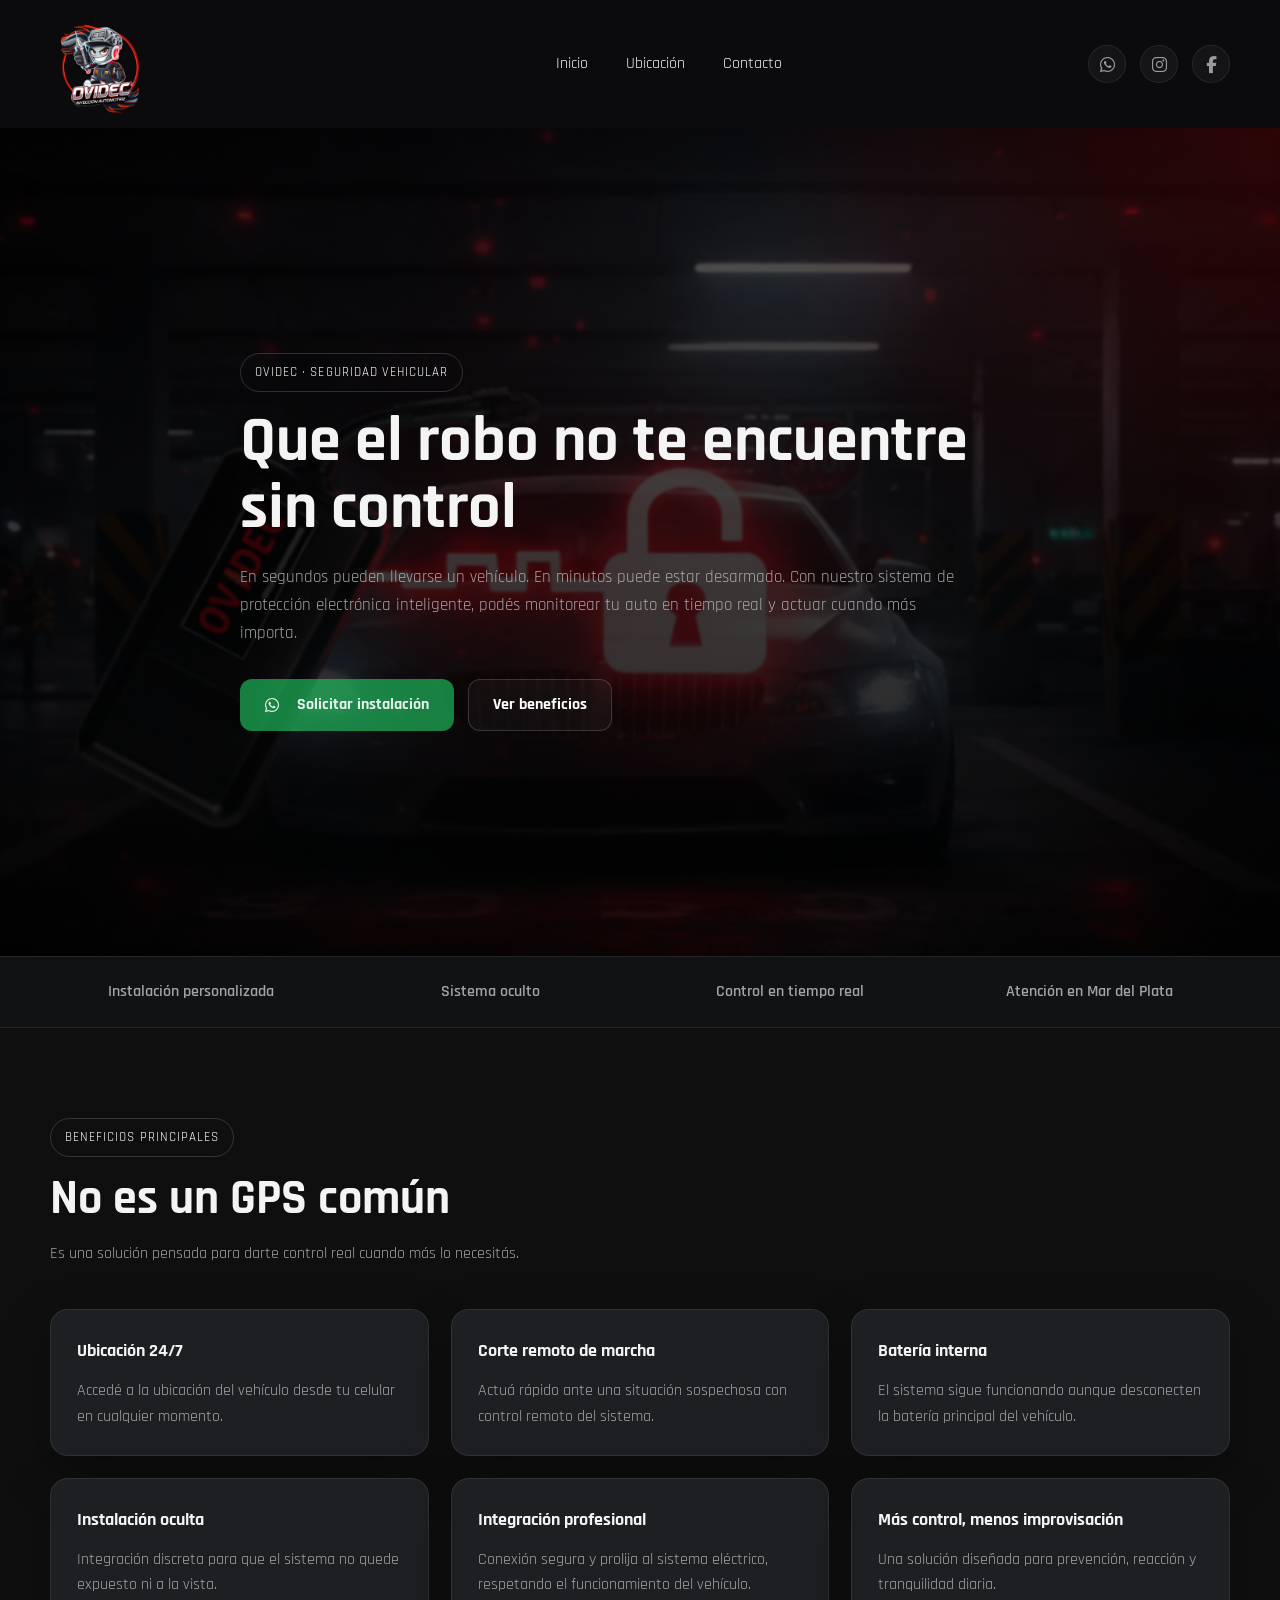
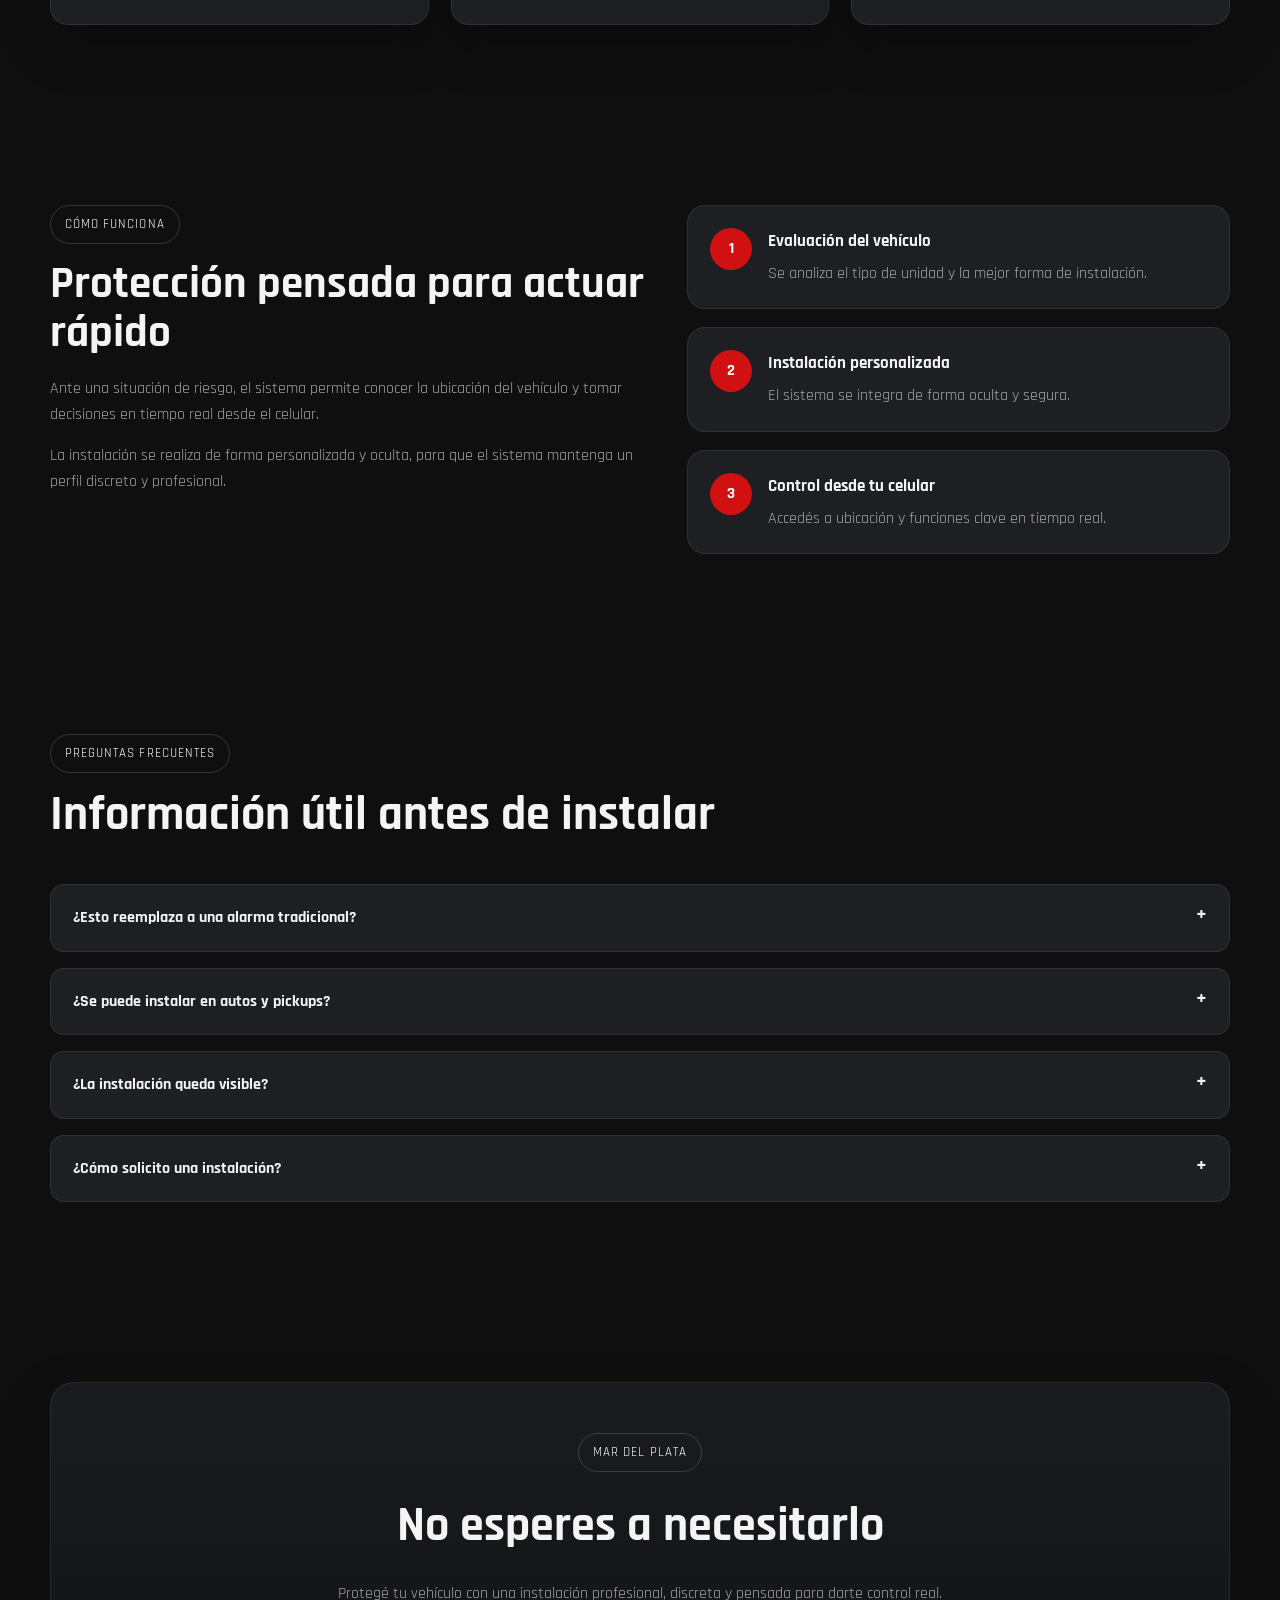
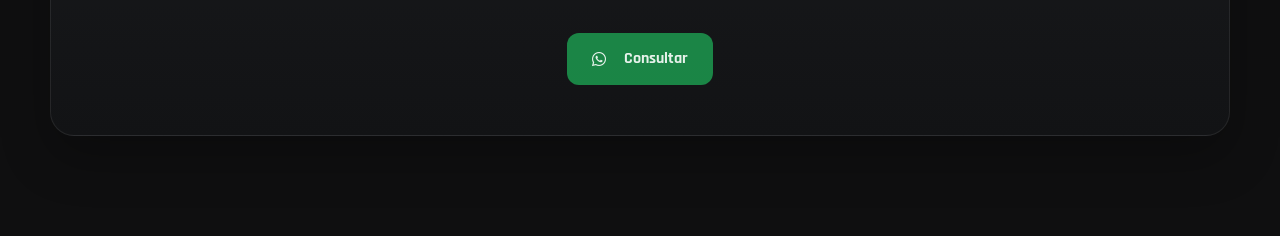
==== proteccion/proteccion-electronica.html @ 3875484e "sistema de seguridad vehicular" ====
<!DOCTYPE html>
<html lang="es">

<head>
  <meta charset="UTF-8" />
  <meta name="viewport" content="width=device-width, initial-scale=1.0" />
  <title>Protección Electrónica Vehicular | OVIDEC</title>
  <meta name="description"
    content="Sistema de protección electrónica inteligente para autos y pickups en Mar del Plata. Ubicación 24/7, corte remoto y instalación oculta." />

  <link rel="preconnect" href="https://fonts.googleapis.com">
  <link rel="preconnect" href="https://fonts.gstatic.com" crossorigin>
  <link href="https://fonts.googleapis.com/css2?family=Montserrat:wght@400;600;700;800&display=swap" rel="stylesheet">
  <link rel="stylesheet" href="https://cdnjs.cloudflare.com/ajax/libs/font-awesome/6.5.1/css/all.min.css">

  <link href="https://fonts.googleapis.com/css2?family=Rajdhani:wght@400;500;600;700&display=swap" rel="stylesheet">

  <link rel="apple-touch-icon" sizes="180x180" href="img/apple-touch-icon.png">
  <link rel="icon" type="image/png" sizes="32x32" href="img/favicon-32x32.png">
  <link rel="icon" type="image/png" sizes="16x16" href="img/favicon-16x16.png">
  <link rel="icon" href="img/favicon.ico">
  <link rel="manifest" href="site.webmanifest">

  <link rel="stylesheet" href="proteccion-electronica.css" />

</head>

<body>

  <header class="header">
    <div class="container header__inner">

      <a class="brand" href="#top" aria-label="OVIDEC Inyección Automotriz">
        <img src="../img/ovidecLOGO.png" alt="Logo OVIDEC" class="brand__logo">
      </a>


      <button class="menu-toggle" aria-label="Abrir menú">
        <span></span>
        <span></span>
        <span></span>
      </button>

      <nav class="nav" aria-label="Navegación principal">
        <a href="../index.html">Inicio</a>

        <a href="#ubicacion">Ubicación</a>
        <a href="#contacto">Contacto</a>
      </nav>

      <div class="header__cta header__social">
        <a href="https://wa.me/5491153776915" target="_blank" aria-label="WhatsApp">
          <i class="fab fa-whatsapp"></i>
        </a>
        <a href="https://instagram.com/ovidecinyeccionautomotriz" target="_blank" aria-label="Instagram">
          <i class="fab fa-instagram"></i>
        </a>
        <a href="https://facebook.com/ovidec" target="_blank" aria-label="Facebook">
          <i class="fab fa-facebook-f"></i>
        </a>
      </div>


    </div>
  </header>


  <main>
    <section class="hero">
      <div class="overlay"></div>
      <div class="container hero-content">
        <span class="badge">OVIDEC · Seguridad Vehicular</span>
        <h1>Que el robo no te encuentre sin control</h1>
        <p class="hero-text">
          En segundos pueden llevarse un vehículo. En minutos puede estar desarmado.
          Con nuestro sistema de protección electrónica inteligente, podés monitorear
          tu auto en tiempo real y actuar cuando más importa.
        </p>

        <div class="hero-actions">
          <a class="btn btn-primary"
            href="https://wa.me/542236000000?text=Hola%2C%20quiero%20consultar%20por%20la%20protecci%C3%B3n%20electr%C3%B3nica%20para%20mi%20veh%C3%ADculo."
            target="_blank" rel="noopener noreferrer">
            <i class="fab fa-whatsapp"></i>
            Solicitar instalación
          </a>

          <a class="btn btn-secondary" href="#beneficios">
            Ver beneficios
          </a>
        </div>
      </div>
    </section>


    <section class="trust-bar">
      <div class="container trust-grid">
        <div>Instalación personalizada</div>
        <div>Sistema oculto</div>
        <div>Control en tiempo real</div>
        <div>Atención en Mar del Plata</div>
      </div>
    </section>

    <div class="gps-bg">

      <section class="section" id="beneficios">
        <div class="container">
          <div class="section-heading">
            <span class="section-kicker">Beneficios principales</span>
            <h2>No es un GPS común</h2>
            <p>
              Es una solución pensada para darte control real cuando más lo necesitás.
            </p>
          </div>

          <div class="cards-grid">
            <article class="card">
              <h3>Ubicación 24/7</h3>
              <p>
                Accedé a la ubicación del vehículo desde tu celular en cualquier momento.
              </p>
            </article>

            <article class="card">
              <h3>Corte remoto de marcha</h3>
              <p>
                Actuá rápido ante una situación sospechosa con control remoto del sistema.
              </p>
            </article>

            <article class="card">
              <h3>Batería interna</h3>
              <p>
                El sistema sigue funcionando aunque desconecten la batería principal del vehículo.
              </p>
            </article>

            <article class="card">
              <h3>Instalación oculta</h3>
              <p>
                Integración discreta para que el sistema no quede expuesto ni a la vista.
              </p>
            </article>

            <article class="card">
              <h3>Integración profesional</h3>
              <p>
                Conexión segura y prolija al sistema eléctrico, respetando el funcionamiento del vehículo.
              </p>
            </article>

            <article class="card">
              <h3>Más control, menos improvisación</h3>
              <p>
                Una solución diseñada para prevención, reacción y tranquilidad diaria.
              </p>
            </article>
          </div>
        </div>
      </section>

      <section class="section section-dark">
        <div class="container two-columns">
          <div>
            <span class="section-kicker">Cómo funciona</span>
            <h2>Protección pensada para actuar rápido</h2>
            <p>
              Ante una situación de riesgo, el sistema permite conocer la ubicación del vehículo
              y tomar decisiones en tiempo real desde el celular.
            </p>
            <p>
              La instalación se realiza de forma personalizada y oculta, para que el sistema
              mantenga un perfil discreto y profesional.
            </p>
          </div>

          <div class="steps">
            <div class="step">
              <span>1</span>
              <div>
                <h3>Evaluación del vehículo</h3>
                <p>Se analiza el tipo de unidad y la mejor forma de instalación.</p>
              </div>
            </div>

            <div class="step">
              <span>2</span>
              <div>
                <h3>Instalación personalizada</h3>
                <p>El sistema se integra de forma oculta y segura.</p>
              </div>
            </div>

            <div class="step">
              <span>3</span>
              <div>
                <h3>Control desde tu celular</h3>
                <p>Accedés a ubicación y funciones clave en tiempo real.</p>
              </div>
            </div>
          </div>
        </div>
      </section>

    </div>

    <section class="section section-dark">
      <div class="container">
        <div class="section-heading">
          <span class="section-kicker">Preguntas frecuentes</span>
          <h2>Información útil antes de instalar</h2>
        </div>

        <div class="faq-list">
          <details class="faq-item">
            <summary>¿Esto reemplaza a una alarma tradicional?</summary>
            <p>
              No necesariamente. Puede complementarse con otros sistemas de seguridad
              para lograr una protección más completa.
            </p>
          </details>

          <details class="faq-item">
            <summary>¿Se puede instalar en autos y pickups?</summary>
            <p>
              Sí. La instalación se adapta según el tipo de vehículo y su configuración eléctrica.
            </p>
          </details>

          <details class="faq-item">
            <summary>¿La instalación queda visible?</summary>
            <p>
              No. Uno de los puntos clave del servicio es que la instalación sea oculta y prolija.
            </p>
          </details>

          <details class="faq-item">
            <summary>¿Cómo solicito una instalación?</summary>
            <p>
              Podés escribir por WhatsApp para evaluar tu vehículo y coordinar la instalación personalizada.
            </p>
          </details>
        </div>
      </div>
    </section>

    <section class="cta-final">
      <div class="container cta-box">
        <span class="section-kicker">Mar del Plata</span>
        <h2>No esperes a necesitarlo</h2>
        <p>
          Protegé tu vehículo con una instalación profesional, discreta y pensada para darte control real.
        </p>
        <a class="btn btn-primary"
          href="https://wa.me/542236000000?text=Hola%2C%20quiero%20consultar%20por%20la%20protecci%C3%B3n%20electr%C3%B3nica%20para%20mi%20veh%C3%ADculo."
          target="_blank" rel="noopener noreferrer">
          <i class="fab fa-whatsapp"></i>
          Consultar
        </a>
      </div>
    </section>
  </main>
  <script src="../js/script.js" defer></script>
</body>

</html>
---- proteccion/proteccion-electronica.css ----
:root {
  --bg: #0f0f10;
  --bg-soft: #17181a;
  --card: #1d1f22;
  --text: #f4f4f4;
  --text-soft: #b4b4b4e5;
  --border: rgba(255, 255, 255, 0.08);
  --primary: #d11111;
  --primary-hover: #b90f0f;
  --white: #ffffff;
  --max-width: 1180px;
  --radius: 18px;
  --shadow: 0 20px 50px rgba(0, 0, 0, 0.28);
  --wtranparent: rgba(255, 255, 255, 0.889);
  --wa-green: #25D366;
  --wa-green-dark: #1ebe5eaa;
}

* {
  margin: 0;
  padding: 0;
  box-sizing: border-box;
}

html {
  scroll-behavior: smooth;
}

body {
  font-family: "Rajdhani", Helvetica, sans-serif;
  
  background: var(--bg);
  color: var(--text);
  line-height: 1.6;
}

img {
  max-width: 100%;
  display: block;
}

a {
  text-decoration: none;
}

.container {
  width: min(100% - 40px, var(--max-width));
  margin: 0 auto;
}

.header {
  position: sticky;
  top: 0;
  z-index: 50;
  backdrop-filter: blur(10px);
  background: rgba(10, 10, 14, .70);
  border-bottom: 1px solid var(--line);
}

.header__inner {
  display: flex;
  align-items: center;
  justify-content: space-between;
  gap: 16px;
  padding: 14px 0;
}


.brand {
  display: flex;
  align-items: center;
  gap: 12px;
  min-width: 200px;
}

.brand__logo {
  height: 100px;
  width: auto;
  display: block;
  object-fit: contain;
}



.header__inner {
  display: flex;
  align-items: center;
  justify-content: space-between;
  gap: 16px;
  padding: 14px 0;
}


.nav {
  display: flex;
  align-items: center;
  gap: 18px;
}

.nav a {
  font-size: 16px;
  color: var(--muted);
  padding: 8px 10px;
  border-radius: 12px;
}

.nav a:hover {
  color: var(--text);
  background: rgba(255, 255, 255, .06);
}

.header__cta {
  display: flex;
  gap: 10px;
}

.menu-toggle {
  display: none;
  width: 42px;
  height: 42px;
  border-radius: 12px;
  border: 1px solid rgba(255, 255, 255, .12);
  background: rgba(255, 255, 255, .04);
  cursor: pointer;
  position: relative;
}

.menu-toggle span {
  position: absolute;
  left: 10px;
  right: 10px;
  height: 2px;
  background: #9a9aa3;
  transition: all .25s ease;
}

.menu-toggle span:nth-child(1) {
  top: 13px;
}

.menu-toggle span:nth-child(2) {
  top: 20px;
}

.menu-toggle span:nth-child(3) {
  top: 27px;
}

/* Estado activo (X) */
.menu-toggle.is-open span:nth-child(1) {
  transform: rotate(45deg);
  top: 20px;
}

.menu-toggle.is-open span:nth-child(2) {
  opacity: 0;
}

.menu-toggle.is-open span:nth-child(3) {
  transform: rotate(-45deg);
  top: 20px;
}


@media (max-width: 980px) {
  .menu-toggle {
    display: grid;
    place-items: center;
  }

  .nav {
    position: absolute;
    top: 100%;
    left: 0;
    right: 0;
    background: rgba(10, 10, 14, .95);
    backdrop-filter: blur(10px);
    border-bottom: 1px solid rgba(255, 255, 255, .08);
    display: none;
    flex-direction: column;
    padding: 14px;
    gap: 8px;
  }

  .nav a {
    padding: 12px 14px;
    border-radius: 12px;
    font-size: 14px;
  }

  .nav.is-open {
    display: flex;
  }
}

.btn {
  display: inline-flex;
  align-items: center;
  justify-content: center;
  gap: 10px;
  padding: 10px 14px;
  border-radius: 14px;
  border: 1px solid transparent;
  font-weight: 700;
  font-size: 16px;
  transition: transform .15s ease, background .15s ease, border .15s ease, opacity .15s ease;
  user-select: none;
}

.btn--lg {
  padding: 12px 16px;
  font-size: 14px;
  border-radius: 16px;
}

.btn--primary {
  background: var(--accent);
  color: #101015;
  
}

.btn--primary.datos {
  background: var(--accent);
  width: 100%;
  padding: 12px 16px;
  font-size: 14px;
}

.btn--primary.w-full:hover{
  cursor: pointer;
}

.btn--primary:hover {
  transform: translateY(-1px);
  opacity: .95;
  background: var(--accent2);
}

.btn--ghost {
  background: rgba(255, 255, 255, .04);
  border-color: rgba(255, 255, 255, .10);
  color: var(--text);
}

.btn--ghost:hover {
  transform: translateY(-1px);
  background: rgba(255, 255, 255, .06);

}

.w-full {
  width: 100%;
}

.header__social {
  display: flex;
  gap: 14px;
}
.btn i {
  margin-right: 8px;
}

.header__social a i {
  margin-right: 0;
}

.header__social a {
  width: 38px;
  height: 38px;
  display: grid;
  place-items: center;
  border-radius: 50%;
  color: #9a9aa3;
  font-size: 17px;
  background: rgba(255, 255, 255, .04);
  border: 1px solid rgba(255, 255, 255, .08);
  transition: all .25s ease;
}

.header__social a:hover {
  color: var(--text);
  background: rgba(255, 255, 255, .08);
  transform: translateY(-2px);
}

.hero {
  position: relative;
  min-height: 92vh;
  display: flex;
  align-items: center;
  overflow: hidden;
}

/* fondo */
.hero::before {
  content: "";
  position: absolute;
  inset: 0;
  background: url("proteccion.png") center/cover no-repeat;
  filter: blur(1px) brightness(0.6);
  transform: scale(1.05); /* evita bordes al hacer blur */
  z-index: -2;
}

/* capa oscura */
.hero::after {
  content: "";
  position: absolute;
  inset: 0;
  background: linear-gradient(
    rgba(0,0,0,0.45),
    rgba(0,0,0,0.75)
  );
  z-index: -1;
}


.overlay {
  position: absolute;
  inset: 0;
  background: radial-gradient(circle at top right, rgba(209, 17, 17, 0.2), transparent 35%);
  pointer-events: none;
}

.hero-content {
  position: relative;
  z-index: 2;
  padding: 100px 0;
  max-width: 800px;
}

.badge,
.section-kicker {
  display: inline-block;
  margin-bottom: 16px;
  padding: 8px 14px;
  border: 1px solid rgba(255, 255, 255, 0.16);
  border-radius: 999px;
  color: var(--white);
  font-size: 0.82rem;
  text-transform: uppercase;
  letter-spacing: 0.08em;
}

.hero h1 {
  font-size: clamp(2.2rem, 5vw, 4.8rem);
  line-height: 1.05;
  margin-bottom: 22px;
}

.hero-text {
  max-width: 720px;
  font-size: 1.08rem;
  color: var(--text-soft);
  margin-bottom: 32px;
}

.hero-actions {
  display: flex;
  gap: 14px;
  flex-wrap: wrap;
}

.btn {
  display: inline-flex;
  align-items: center;
  justify-content: center;
  min-height: 52px;
  padding: 0 24px;
  border-radius: 12px;
  font-weight: 700;
  transition: 0.25s ease;
}

.btn-primary {
  background: var(--wa-green-dark);
  color: var(--wtranparent);
}

.btn-primary:hover {
  background: var(--wa-green);
  transform: translateY(-2px);
  color: var(--white)
}

.btn-secondary {
  border: 1px solid rgba(255, 255, 255, 0.16);
  color: var(--white);
  background: rgba(255, 255, 255, 0.04);
}

.btn-secondary:hover {
  background: rgba(255, 255, 255, 0.08);
}

.trust-bar {
  background: #111214;
  border-top: 1px solid var(--border);
  border-bottom: 1px solid var(--border);
}

.trust-grid {
  display: grid;
  grid-template-columns: repeat(4, 1fr);
  gap: 18px;
  padding: 22px 0;
}

.trust-grid div {
  text-align: center;
  color: var(--text-soft);
  font-weight: 600;
}
.gps-bg {
  position: relative;
  background:
    linear-gradient(rgba(10,10,14,0.80), rgba(10,10,14,0.95)),
    url("nogps.png") center/cover no-repeat;
  background-attachment: fixed;
}



.section {
  padding: 90px 0;
  
}

.section-dark {
  background: transparent;
}

.section-heading {
  max-width: 760px;
  margin-bottom: 42px;
}

.section-heading h2 {
  font-size: clamp(1.9rem, 4vw, 3rem);
  line-height: 1.1;
  margin-bottom: 16px;
}

.section-heading p {
  color: var(--text-soft);
  font-size: 1.02rem;
}

.cards-grid {
  display: grid;
  grid-template-columns: repeat(3, 1fr);
  gap: 22px;
}

.card {
  background: var(--card);
  border: 1px solid var(--border);
  border-radius: var(--radius);
  padding: 26px;
  box-shadow: var(--shadow);
}

.card h3 {
  font-size: 1.15rem;
  margin-bottom: 12px;
}

.card p {
  color: var(--text-soft);
}

.two-columns {
  display: grid;
  grid-template-columns: 1.1fr 1fr;
  gap: 40px;
  align-items: start;
}

.two-columns h2 {
  font-size: clamp(1.9rem, 4vw, 2.8rem);
  line-height: 1.1;
  margin-bottom: 18px;
}

.two-columns p {
  color: var(--text-soft);
  margin-bottom: 16px;
}

.steps {
  display: grid;
  gap: 18px;
}

.step {
  display: flex;
  gap: 16px;
  align-items: flex-start;
  padding: 22px;
  background: var(--card);
  border: 1px solid var(--border);
  border-radius: var(--radius);
}

.step span {
  width: 42px;
  height: 42px;
  flex: 0 0 42px;
  border-radius: 50%;
  background: var(--primary);
  color: var(--white);
  display: grid;
  place-items: center;
  font-weight: 700;
}

.step h3 {
  margin-bottom: 6px;
  font-size: 1.05rem;
}

.step p {
  margin: 0;
  color: var(--text-soft);
}

.vehicle-grid {
  display: grid;
  grid-template-columns: repeat(3, 1fr);
  gap: 18px;
}

.vehicle-item {
  padding: 22px;
  background: var(--card);
  border: 1px solid var(--border);
  border-radius: 14px;
  text-align: center;
  font-weight: 600;
  color: var(--text);
}

.faq-list {
  display: grid;
  gap: 16px;
}

.faq-item {
  background: var(--card);
  border: 1px solid var(--border);
  border-radius: 14px;
  padding: 20px 22px;
}

.faq-item summary {
  cursor: pointer;
  font-weight: 700;
  list-style: none;
  position: relative;
  padding-right: 24px;
}

.faq-item summary::-webkit-details-marker {
  display: none;
}

.faq-item summary::after {
  content: "+";
  position: absolute;
  right: 0;
  top: 0;
  font-size: 1.2rem;
  line-height: 1;
}

.faq-item[open] summary::after {
  content: "–";
}

.faq-item p {
  padding-top: 14px;
  color: var(--text-soft);
}

.cta-final {
  padding: 90px 0 100px;
}

.cta-box {
  text-align: center;
  background: linear-gradient(180deg, #1a1b1e 0%, #121315 100%);
  border: 1px solid var(--border);
  border-radius: 24px;
  padding: 50px 24px;
  box-shadow: var(--shadow);
}

.cta-box h2 {
  font-size: clamp(2rem, 4vw, 3rem);
  margin-bottom: 16px;
}

.cta-box p {
  max-width: 680px;
  margin: 0 auto 26px;
  color: var(--text-soft);
}

@media (max-width: 992px) {
  .trust-grid,
  .cards-grid,
  .vehicle-grid,
  .two-columns {
    grid-template-columns: 1fr 1fr;
  }
}

@media (max-width: 768px) {
  .hero {
    min-height: auto;
  }

  .hero-content {
    padding: 90px 0 70px;
  }

  .trust-grid,
  .cards-grid,
  .vehicle-grid,
  .two-columns {
    grid-template-columns: 1fr;
  }

  .section {
    padding: 72px 0;
  }

  .hero-actions {
    flex-direction: column;
    align-items: stretch;
  }

  .btn {
    width: 100%;
  }
}

i {
  margin-right: 8px;
}
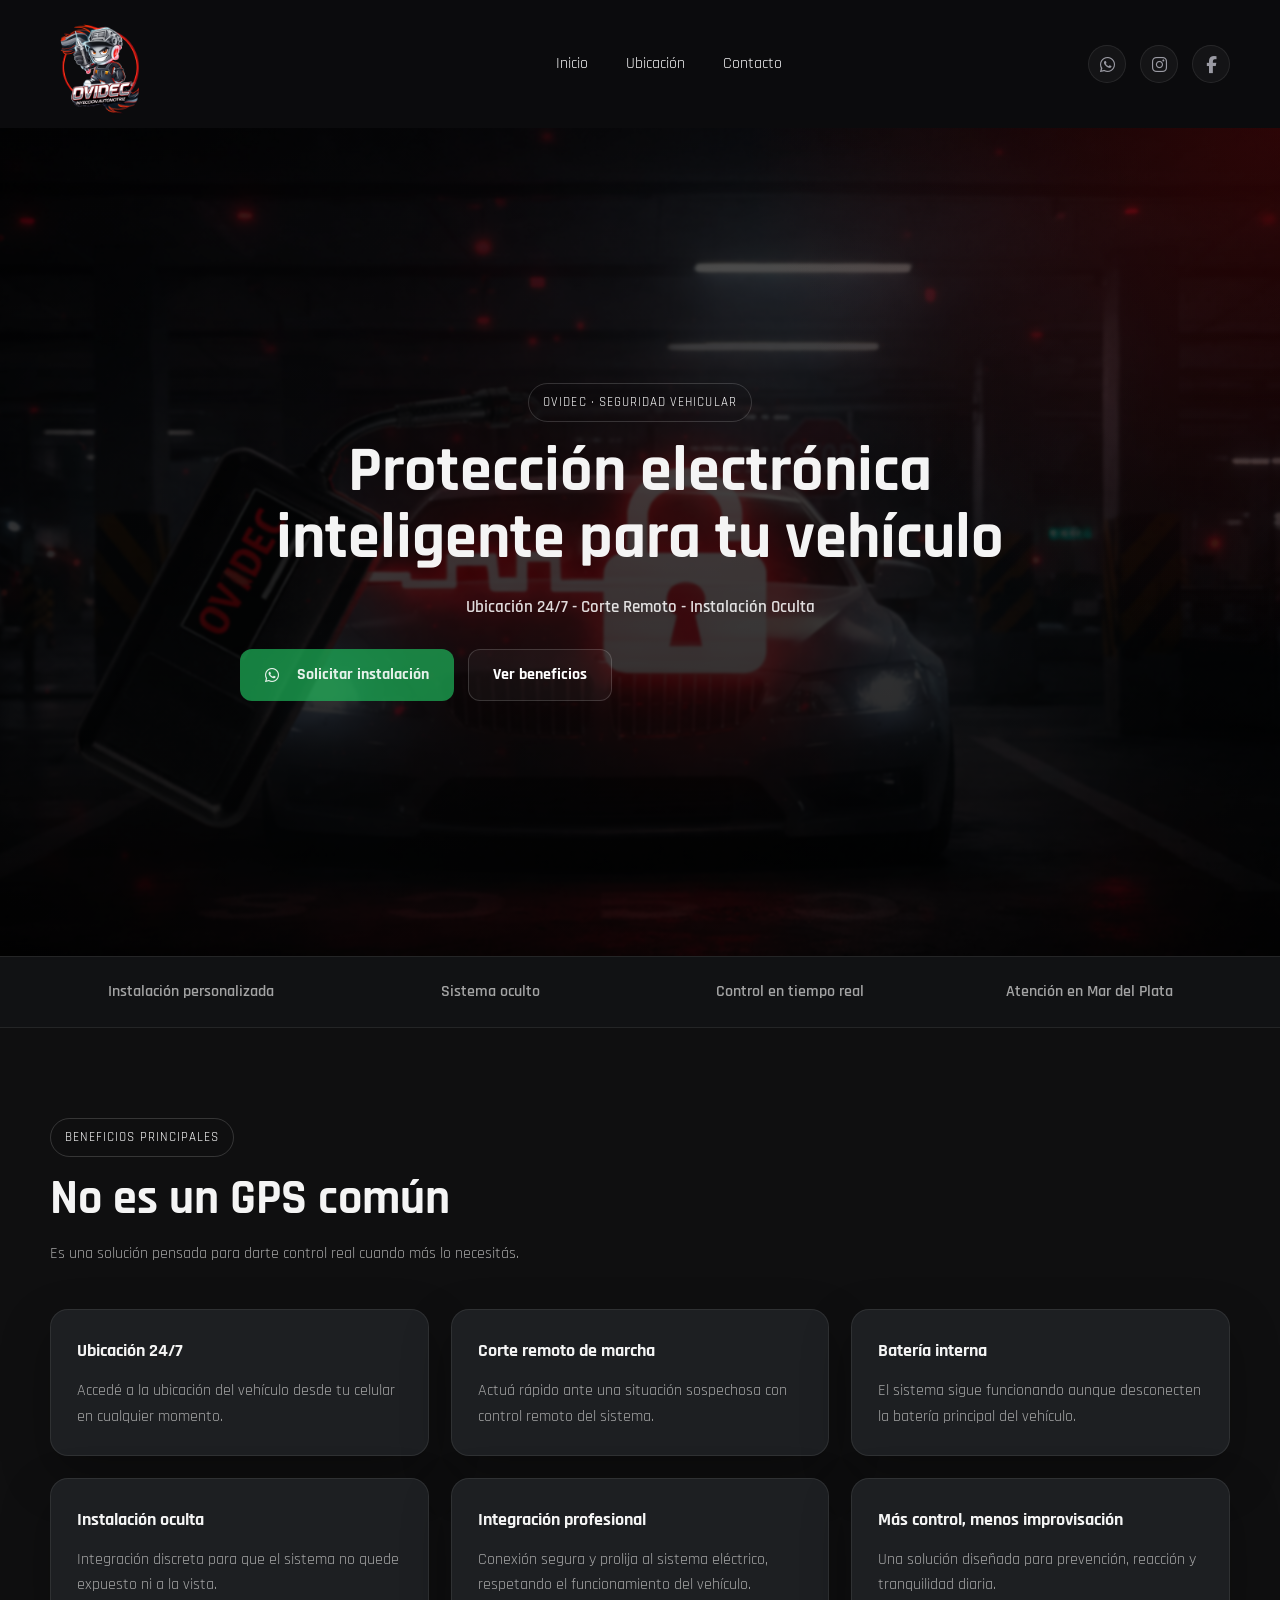
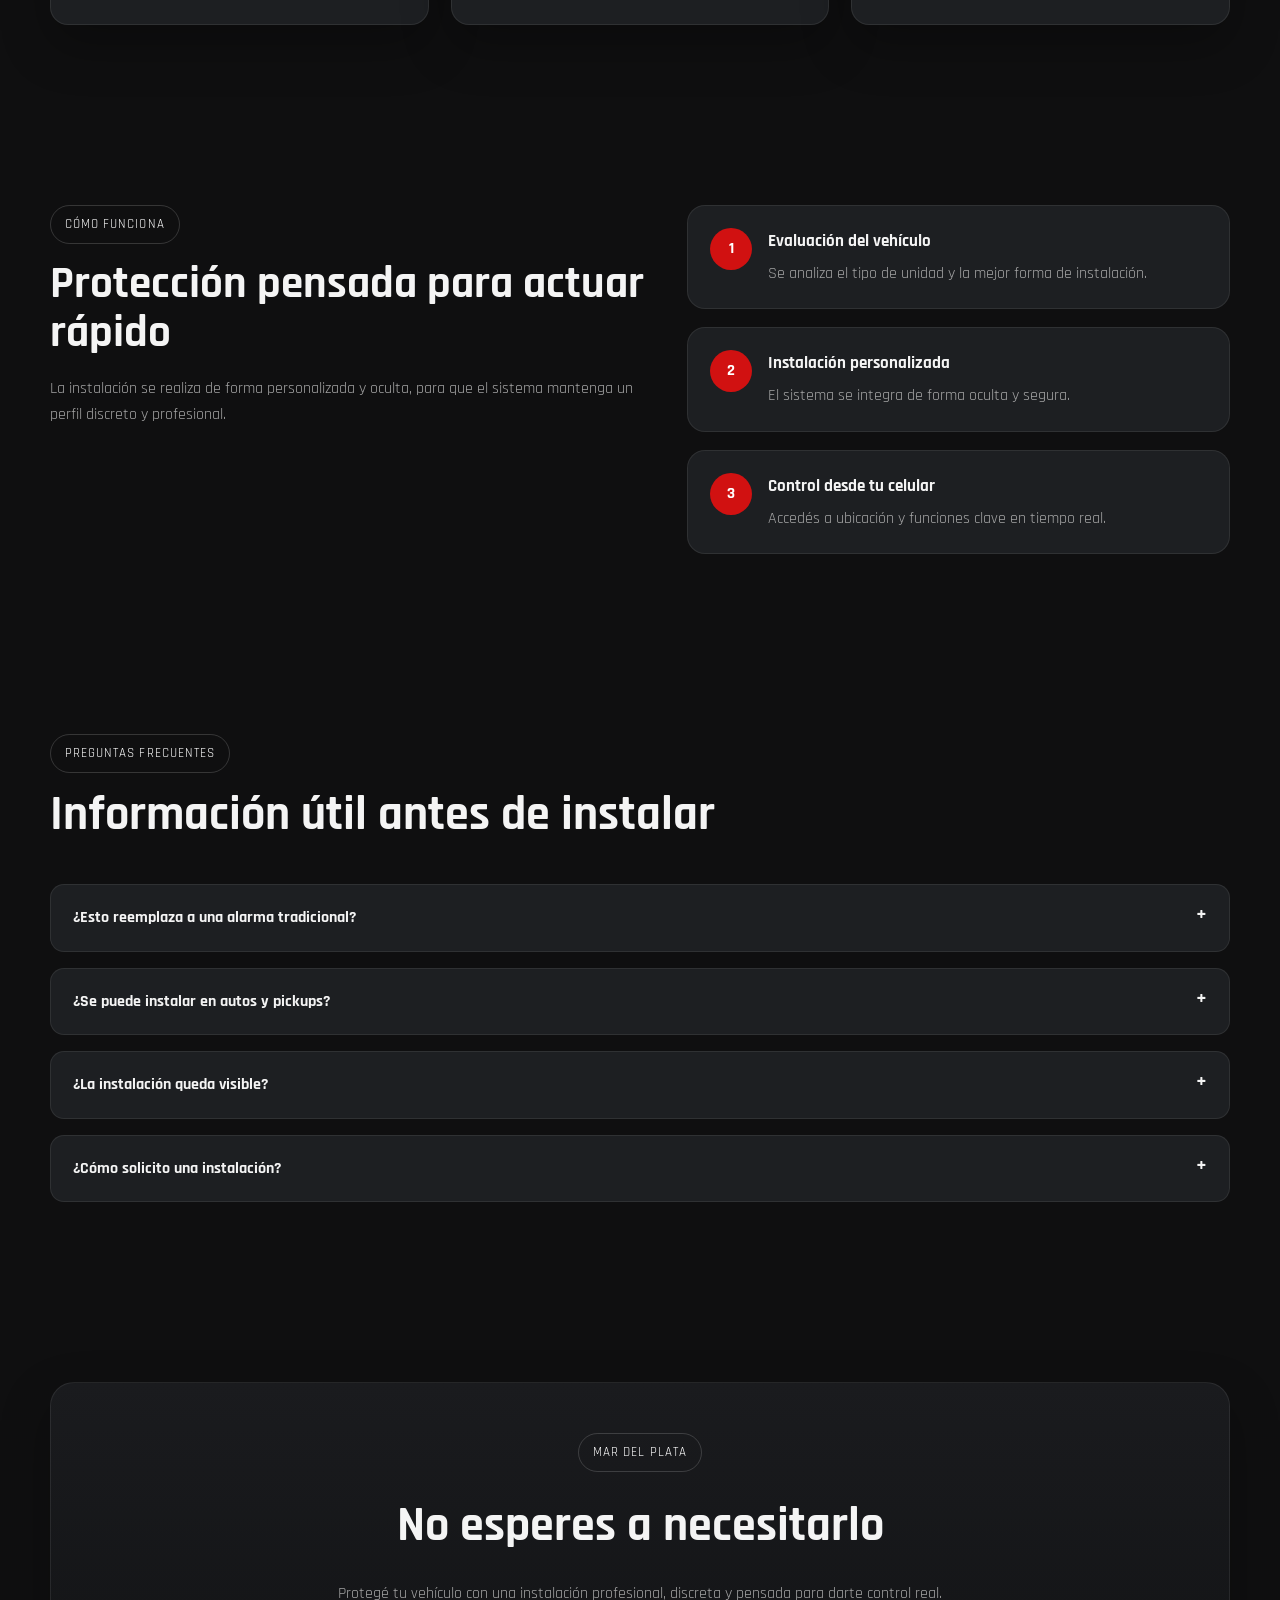
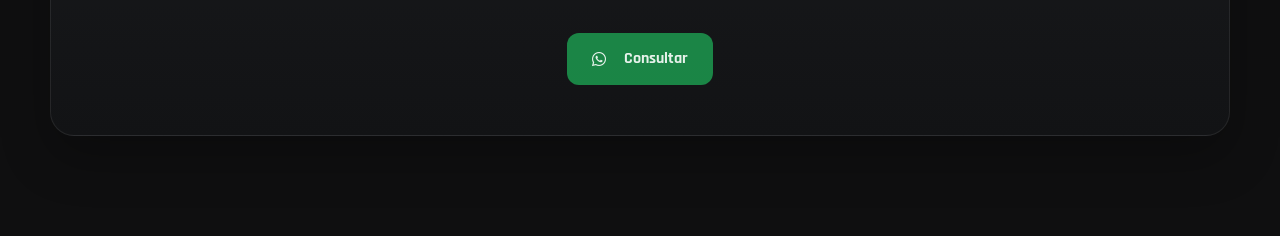
==== commit 6af9960d: "ultimasaaa" ====
--- a/proteccion/proteccion-electronica.html
+++ b/proteccion/proteccion-electronica.html
@@ -15,11 +15,11 @@
 
   <link href="https://fonts.googleapis.com/css2?family=Rajdhani:wght@400;500;600;700&display=swap" rel="stylesheet">
 
-  <link rel="apple-touch-icon" sizes="180x180" href="img/apple-touch-icon.png">
-  <link rel="icon" type="image/png" sizes="32x32" href="img/favicon-32x32.png">
-  <link rel="icon" type="image/png" sizes="16x16" href="img/favicon-16x16.png">
-  <link rel="icon" href="img/favicon.ico">
-  <link rel="manifest" href="site.webmanifest">
+  <link rel="apple-touch-icon" sizes="180x180" href="../img/apple-touch-icon.png">
+  <link rel="icon" type="image/png" sizes="32x32" href="../img/favicon-32x32.png">
+  <link rel="icon" type="image/png" sizes="16x16" href="../img/favicon-16x16.png">
+  <link rel="icon" href="../img/favicon.ico">
+  <link rel="manifest" href="../site.webmanifest">
 
   <link rel="stylesheet" href="proteccion-electronica.css" />
 
@@ -44,8 +44,8 @@
       <nav class="nav" aria-label="Navegación principal">
         <a href="../index.html">Inicio</a>
 
-        <a href="#ubicacion">Ubicación</a>
-        <a href="#contacto">Contacto</a>
+        <a href="../index.html#ubicacion">Ubicación</a>
+        <a href="../index.html#contacto">Contacto</a>
       </nav>
 
       <div class="header__cta header__social">
@@ -66,31 +66,31 @@
 
 
   <main>
-    <section class="hero">
-      <div class="overlay"></div>
-      <div class="container hero-content">
-        <span class="badge">OVIDEC · Seguridad Vehicular</span>
-        <h1>Que el robo no te encuentre sin control</h1>
-        <p class="hero-text">
-          En segundos pueden llevarse un vehículo. En minutos puede estar desarmado.
-          Con nuestro sistema de protección electrónica inteligente, podés monitorear
-          tu auto en tiempo real y actuar cuando más importa.
-        </p>
-
-        <div class="hero-actions">
-          <a class="btn btn-primary"
-            href="https://wa.me/542236000000?text=Hola%2C%20quiero%20consultar%20por%20la%20protecci%C3%B3n%20electr%C3%B3nica%20para%20mi%20veh%C3%ADculo."
-            target="_blank" rel="noopener noreferrer">
-            <i class="fab fa-whatsapp"></i>
-            Solicitar instalación
-          </a>
-
-          <a class="btn btn-secondary" href="#beneficios">
-            Ver beneficios
-          </a>
-        </div>
-      </div>
-    </section>
+  <section class="hero">
+    <div class="overlay"></div>
+    <div class="container hero-content">
+      <span class="badge">OVIDEC · Seguridad Vehicular</span>
+      <h1>Protección electrónica inteligente para tu vehículo</h1>
+      <p class="hero-text">
+        Ubicación 24/7 - Corte Remoto - Instalación Oculta
+      </p>
+
+      <div class="hero-actions">
+        <a class="btn btn-primary"
+          href="https://wa.me/5491153776915?text=Hola%2C%20quiero%20consultar%20por%20la%20protecci%C3%B3n%20electr%C3%B3nica%20para%20mi%20veh%C3%ADculo."
+          target="_blank" rel="noopener noreferrer">
+          <i class="fab fa-whatsapp"></i>
+          Solicitar instalación
+        </a>
+
+        <a class="btn btn-secondary" href="#beneficios">
+          Ver beneficios
+        </a>
+      </div>
+    </div>
+  </section>
+</main>
+
 
 
     <section class="trust-bar">
@@ -166,8 +166,7 @@
             <span class="section-kicker">Cómo funciona</span>
             <h2>Protección pensada para actuar rápido</h2>
             <p>
-              Ante una situación de riesgo, el sistema permite conocer la ubicación del vehículo
-              y tomar decisiones en tiempo real desde el celular.
+              
             </p>
             <p>
               La instalación se realiza de forma personalizada y oculta, para que el sistema
@@ -253,7 +252,7 @@
           Protegé tu vehículo con una instalación profesional, discreta y pensada para darte control real.
         </p>
         <a class="btn btn-primary"
-          href="https://wa.me/542236000000?text=Hola%2C%20quiero%20consultar%20por%20la%20protecci%C3%B3n%20electr%C3%B3nica%20para%20mi%20veh%C3%ADculo."
+          href="https://wa.me/5491153776915?text=Hola%2C%20quiero%20consultar%20por%20la%20protecci%C3%B3n%20electr%C3%B3nica%20para%20mi%20veh%C3%ADculo."
           target="_blank" rel="noopener noreferrer">
           <i class="fab fa-whatsapp"></i>
           Consultar
--- a/proteccion/proteccion-electronica.css
+++ b/proteccion/proteccion-electronica.css
@@ -341,6 +341,10 @@
   text-transform: uppercase;
   letter-spacing: 0.08em;
 }
+.hero-content {
+  text-align: center;
+}
+
 
 .hero h1 {
   font-size: clamp(2.2rem, 5vw, 4.8rem);
@@ -349,11 +353,15 @@
 }
 
 .hero-text {
-  max-width: 720px;
-  font-size: 1.08rem;
-  color: var(--text-soft);
-  margin-bottom: 32px;
-}
+  max-width: 620px;
+  margin: 18px auto 28px; /* centra el bloque */
+  text-align: center;     /* centra el texto */
+  font-size: 1.05rem;
+  line-height: 1.6;
+  font-weight: 600;       /* negrita */
+  color: rgba(255,255,255,0.85);
+}
+
 
 .hero-actions {
   display: flex;
@@ -647,4 +655,26 @@
 
 i {
   margin-right: 8px;
-}+}
+
+@media (max-width: 768px) {
+
+  .header__social {
+    display: none;
+  }
+
+  .menu-toggle {
+    margin-left: auto;
+  }
+
+
+  @media (max-width: 768px) {
+
+  .header__inner {
+    display: flex;
+    align-items: center;
+  }
+
+}
+
+}
